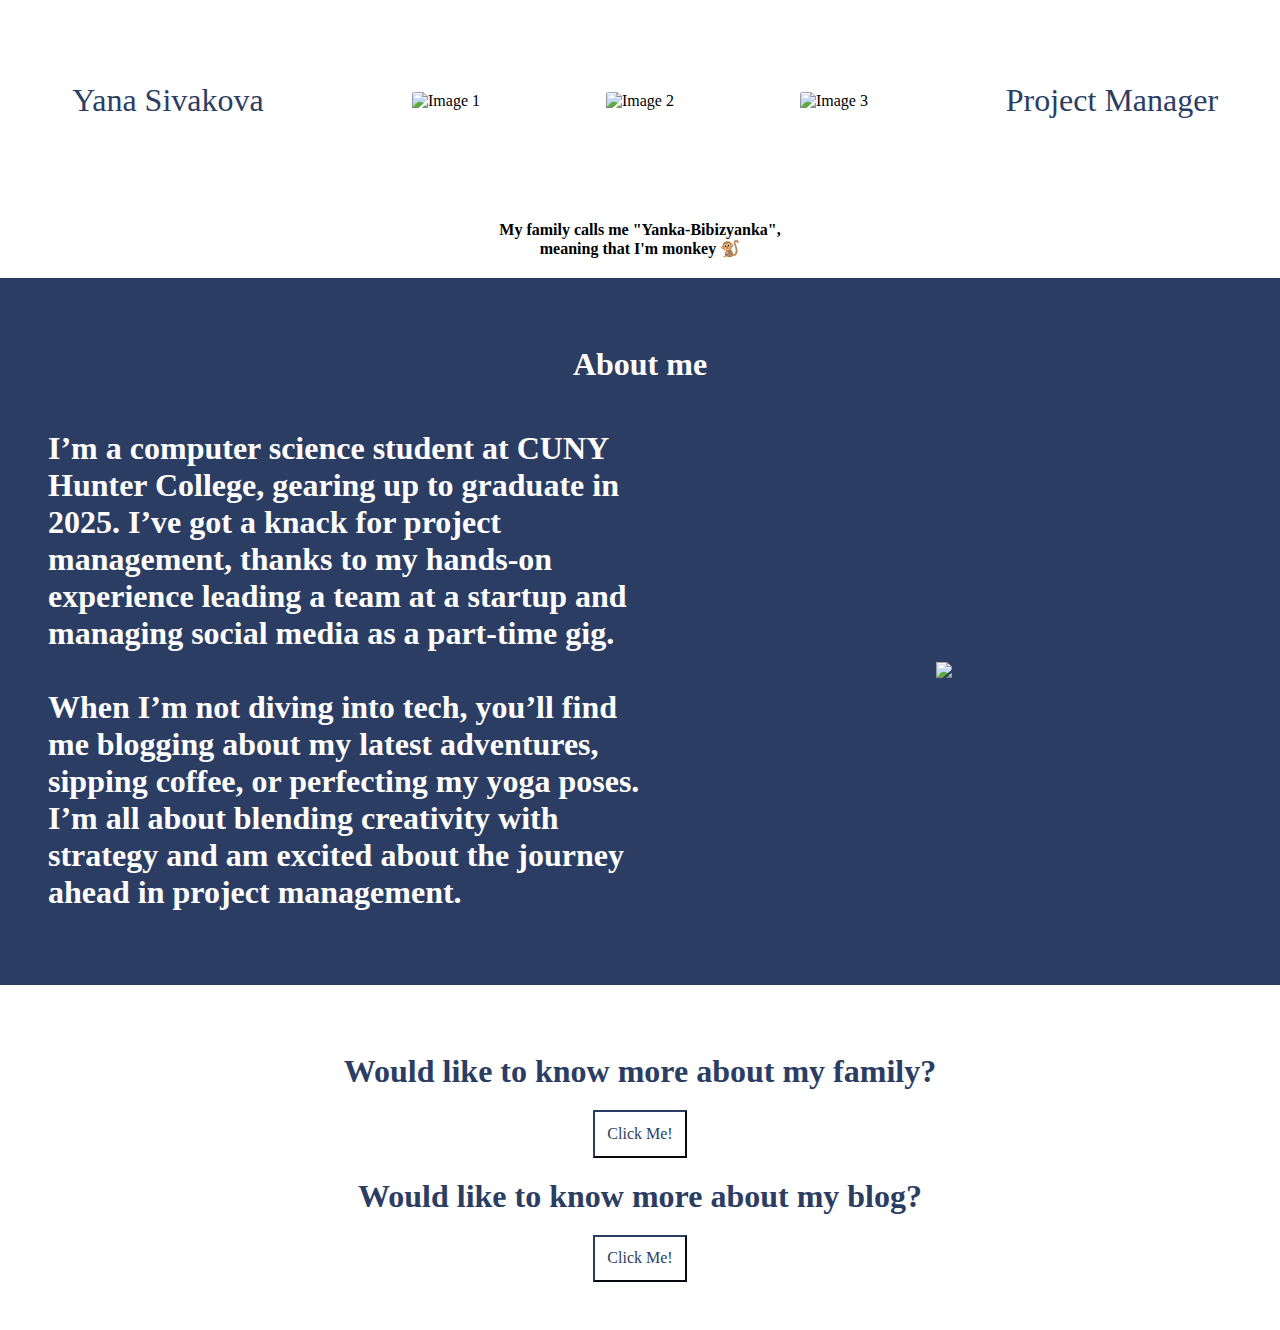
==== index.html @ 08c0b165 "Add files via upload" ====
<!DOCTYPE html>
<html>
  <head>
    <!-- *Metadata goes in here -->
    <title>Yana Sivakova HW1</title>
    <meta charset="UTF-8" />
    <meta name="viewport" content="width=device-width, initial-scale=1.0">
    <link rel="stylesheet" href="style.css">

  </head>

  <body>
    <!-- MAIN -->
    
      <div class="horizontal-container">
        <p class="side-text">Yana Sivakova</p>
        <img src="images/pic-1.jpg" alt="Image 1" class="small">
        <img src="images/pic-2.JPG" alt="Image 2" class="small">
        <img src="images/pic-3.jpg" alt="Image 3" class="small">
        <p class="side-text">Project Manager</p>
      </div>
      
      <h1 class="note"> My family calls me "Yanka-Bibizyanka",<br> meaning that I'm monkey 🐒 </h1>

      <div class="about">
        <h1> About me</h1>
        <div class="bio">
          <h2> I’m a computer science student at CUNY Hunter College, gearing up to graduate in 2025. I’ve got a knack for project management, thanks to my hands-on experience leading a team at a startup and managing social media as a part-time gig.

            <br><br> When I’m not diving into tech, you’ll find me blogging about my latest adventures, sipping coffee, or perfecting my yoga poses. I’m all about blending creativity with strategy and am excited about the journey ahead in project management.
          </h2> 
          <img src="images/monkeymem.png">
        </div>      
      </div>
      
      <div class="more-about">
        <h1> Would like to know more about my family? </h1>
        <a href="family.html">
          <button class="click"> Click Me!</button>
        </a>
        <h1> Would like to know more about my blog?</h1>
        <a href="sm.html">
          <button class="click"> Click Me!</button>
        </a>
      </div>
    
  </body>
</html>
---- style.css ----
body{
    display: block;
    background-color: white;
    font-family: Copperplate, Papyrus, fantasy;
    padding: 0;
    margin: 0;
}

/* Text Styling */
h1 {
  text-align: center;
  font-size: 10rem;
  margin: 20px 0;
}

.note {
  font-size: 1rem;
  font-style: Papyrus;
}

/* Container for horizontal layout of images and text */
.horizontal-container {
  display: flex;
  align-items: center; /* Vertically center items */
  justify-content: space-between; /* Distribute space between items */
  padding: 50px;
}

/* Specific image sizes */
.horizontal-container img {
  max-width: 20%; /* Ensures the image never overflows its container */
  width: auto; /* Maintains aspect ratio */
  padding: 0%;
  border-radius: 8%;
}

/* Side text styling */
.side-text {
  color: #2c3d63;
  flex: 1; /* Allow text blocks to grow and shrink */
  text-align: center;
  font-size: 2rem;
  max-width: 20%; /* Adjust as needed to fit within the layout */
}



.monkey {
  font-size: 10rem;
}

.about {
  background: #2c3d63;
  padding: 3rem;
}

.about h1 {
  font-size: 2rem;
  color: white;
}
.bio{
  display: flex;
  align-items: center;
  justify-content: space-between;
}


.bio h2 {
  font-size: 2rem;
  color: white;
  width: 50%; /* 50% of the viewport width */
}

.bio img{
  width: 25%; /* 50% of the viewport width */
  height: auto;
  object-fit: cover;
}

.more-about{
  display: flex;
  flex-direction: column;
  padding: 3rem;
  align-items: center;
  justify-items: center;
}

.more-about h1{
  color: #2c3d63;
  font-size: 2rem;
}

.click {
  background-color: white;
  color: #2c3d63;
  border-color: #2c3d63;
  font-family: inherit;
  font-size: 1rem;
  padding: 0.8rem;
  
}

.click:hover {
  background-color: #2c3d63;
  color: white;
}
a{
  text-decoration: none;
}


.about-family {
  background: #2c3d63;
  padding: 3rem;
}

.about-family h1 {
  font-size: 2rem;
  color: white;
}
.bio-family{
  display: flex;
  align-items: center;
  justify-content: space-between;
}


.bio-family h2 {
  font-size: 2rem;
  color: white;
  width: 50%; /* 50% of the viewport width */
}

.bio-family img{
  width: 50%; /* 50% of the viewport width */
  height: auto;
  object-fit: cover;
}

.about-sm {
  background: #2c3d63;
  padding: 3rem;
}

.about-sm h1 {
  font-size: 2rem;
  color: #2c3d63;
}
.bio-sm{
  display: flex;
  align-items: center;
  justify-content: space-between;
}


.bio-sm h2 {
  font-size: 2rem;
  color: #2c3d63;
  width: 50%; /* 50% of the viewport width */
}

.bio-sm img{
  width: 50%; /* 50% of the viewport width */
  height: auto;
  object-fit: cover;
}

.card {
  /* Add shadows to create the "card" effect */
  box-shadow: 0 4px 8px 0 rgba(0,0,0,0.2);
  transition: 0.3s;
  background-color: #2c3d63;
  color: white;
  margin: 1rem;
}

/* On mouse-over, add a deeper shadow */
.card:hover {
  box-shadow: 0 8px 16px 0 rgba(0,0,0,0.2);
}

/* Add some padding inside the card container */
.container {
  padding: 2px 16px;
}

.more-about-sm{
  display: flex;
  flex-direction: column;
  padding: 3rem;
  align-items: center;
  justify-items: center;
}

.more-about-sm h1{
  color: #2c3d63;
  font-size: 2rem;
}

.cards{
  display: flex;
  flex-direction: row;
  padding: 3rem;
  margin: 3rem;
  align-items: center;
  justify-items: space-between;
}
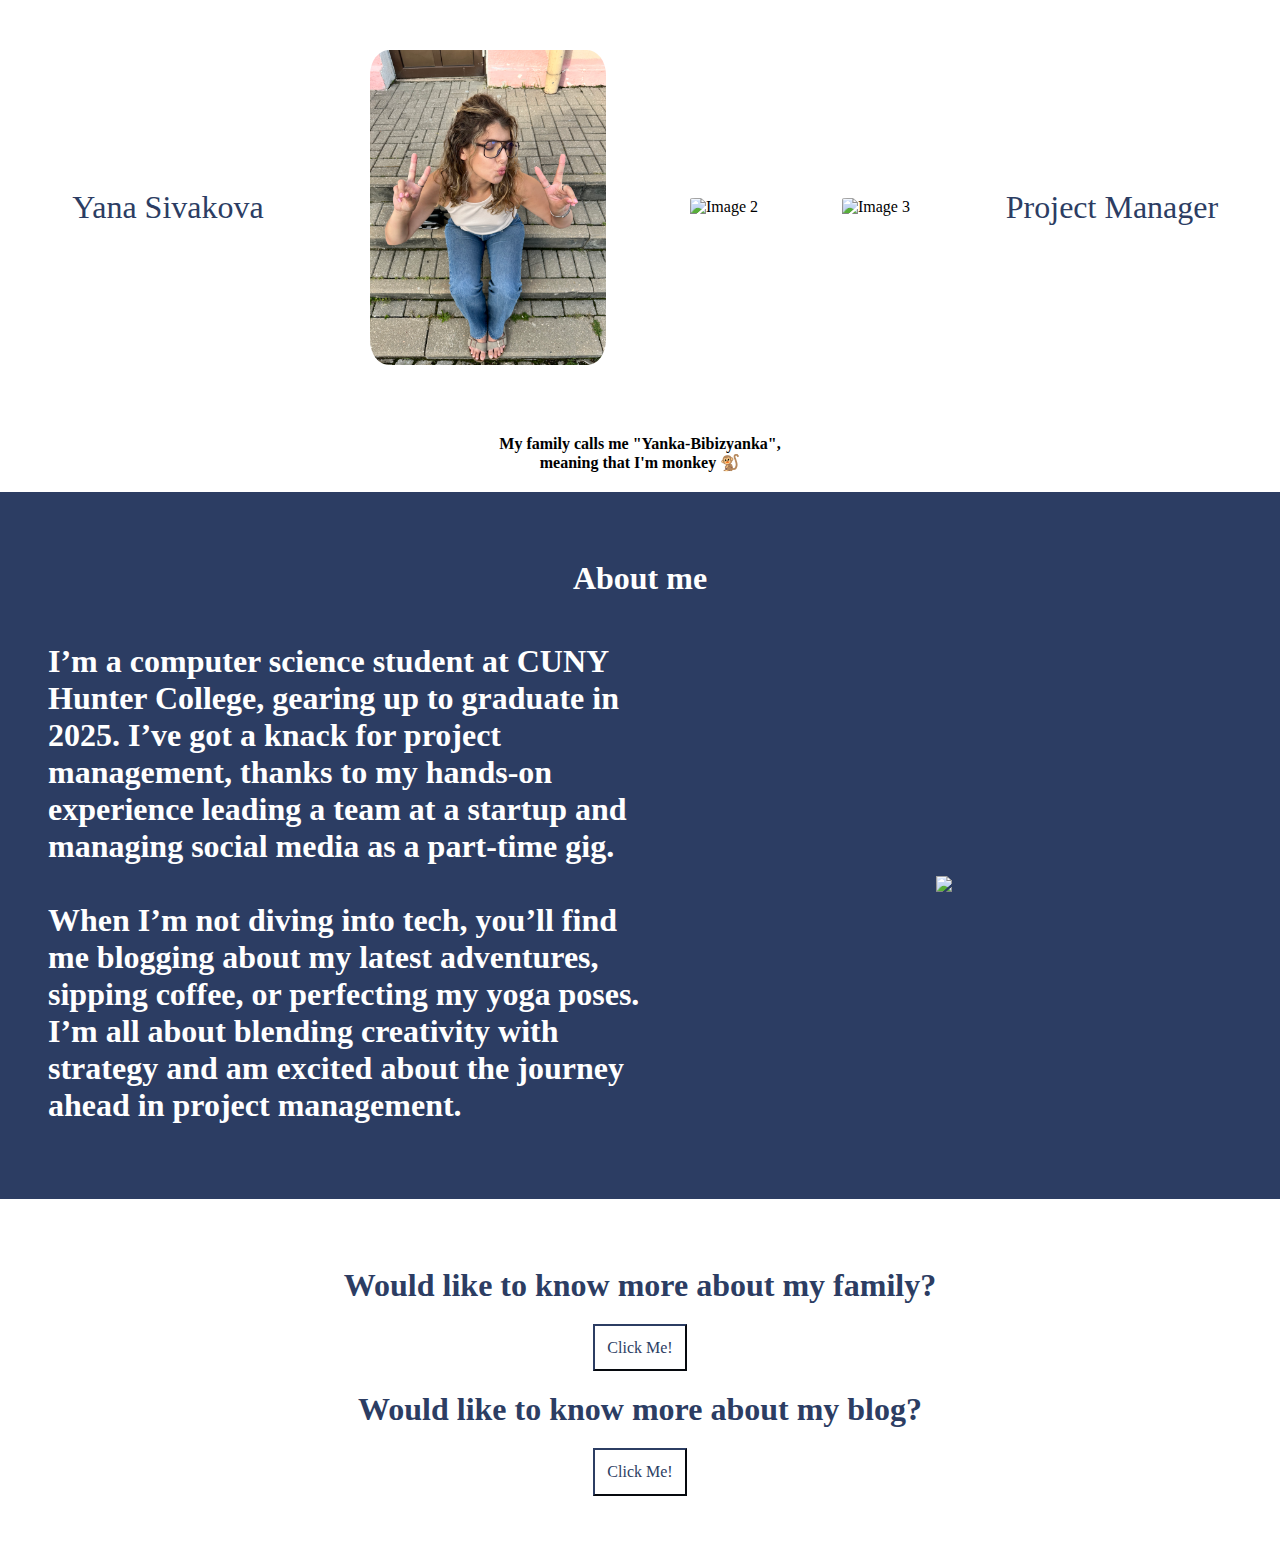
==== commit b3e2c1e4: "Add files via upload" ====
--- a/index.html
+++ b/index.html
@@ -14,7 +14,7 @@
     
       <div class="horizontal-container">
         <p class="side-text">Yana Sivakova</p>
-        <img src="images/pic-1.jpg" alt="Image 1" class="small">
+        <img src="pic-1.jpg" alt="Image 1" class="small">
         <img src="images/pic-2.JPG" alt="Image 2" class="small">
         <img src="images/pic-3.jpg" alt="Image 3" class="small">
         <p class="side-text">Project Manager</p>
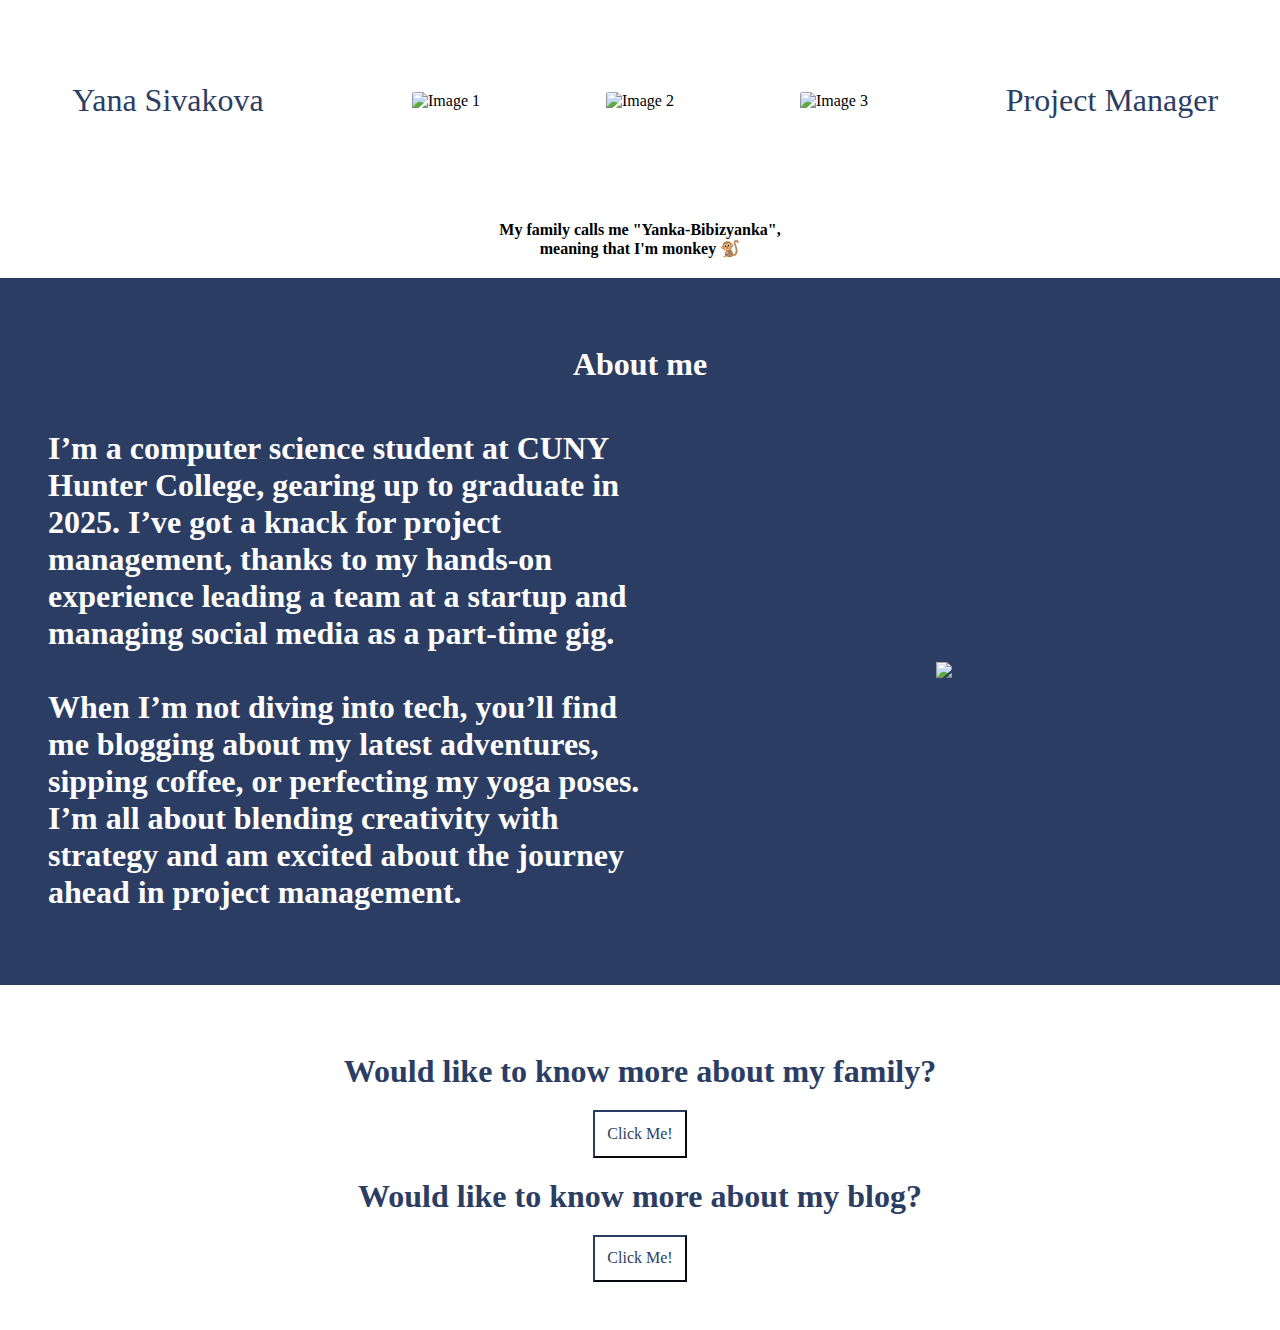
==== commit 4a5c04d5: "Add files via upload" ====
--- a/index.html
+++ b/index.html
@@ -14,7 +14,7 @@
     
       <div class="horizontal-container">
         <p class="side-text">Yana Sivakova</p>
-        <img src="pic-1.jpg" alt="Image 1" class="small">
+        <img src="images/pic-1.jpg" alt="Image 1" class="small">
         <img src="images/pic-2.JPG" alt="Image 2" class="small">
         <img src="images/pic-3.jpg" alt="Image 3" class="small">
         <p class="side-text">Project Manager</p>
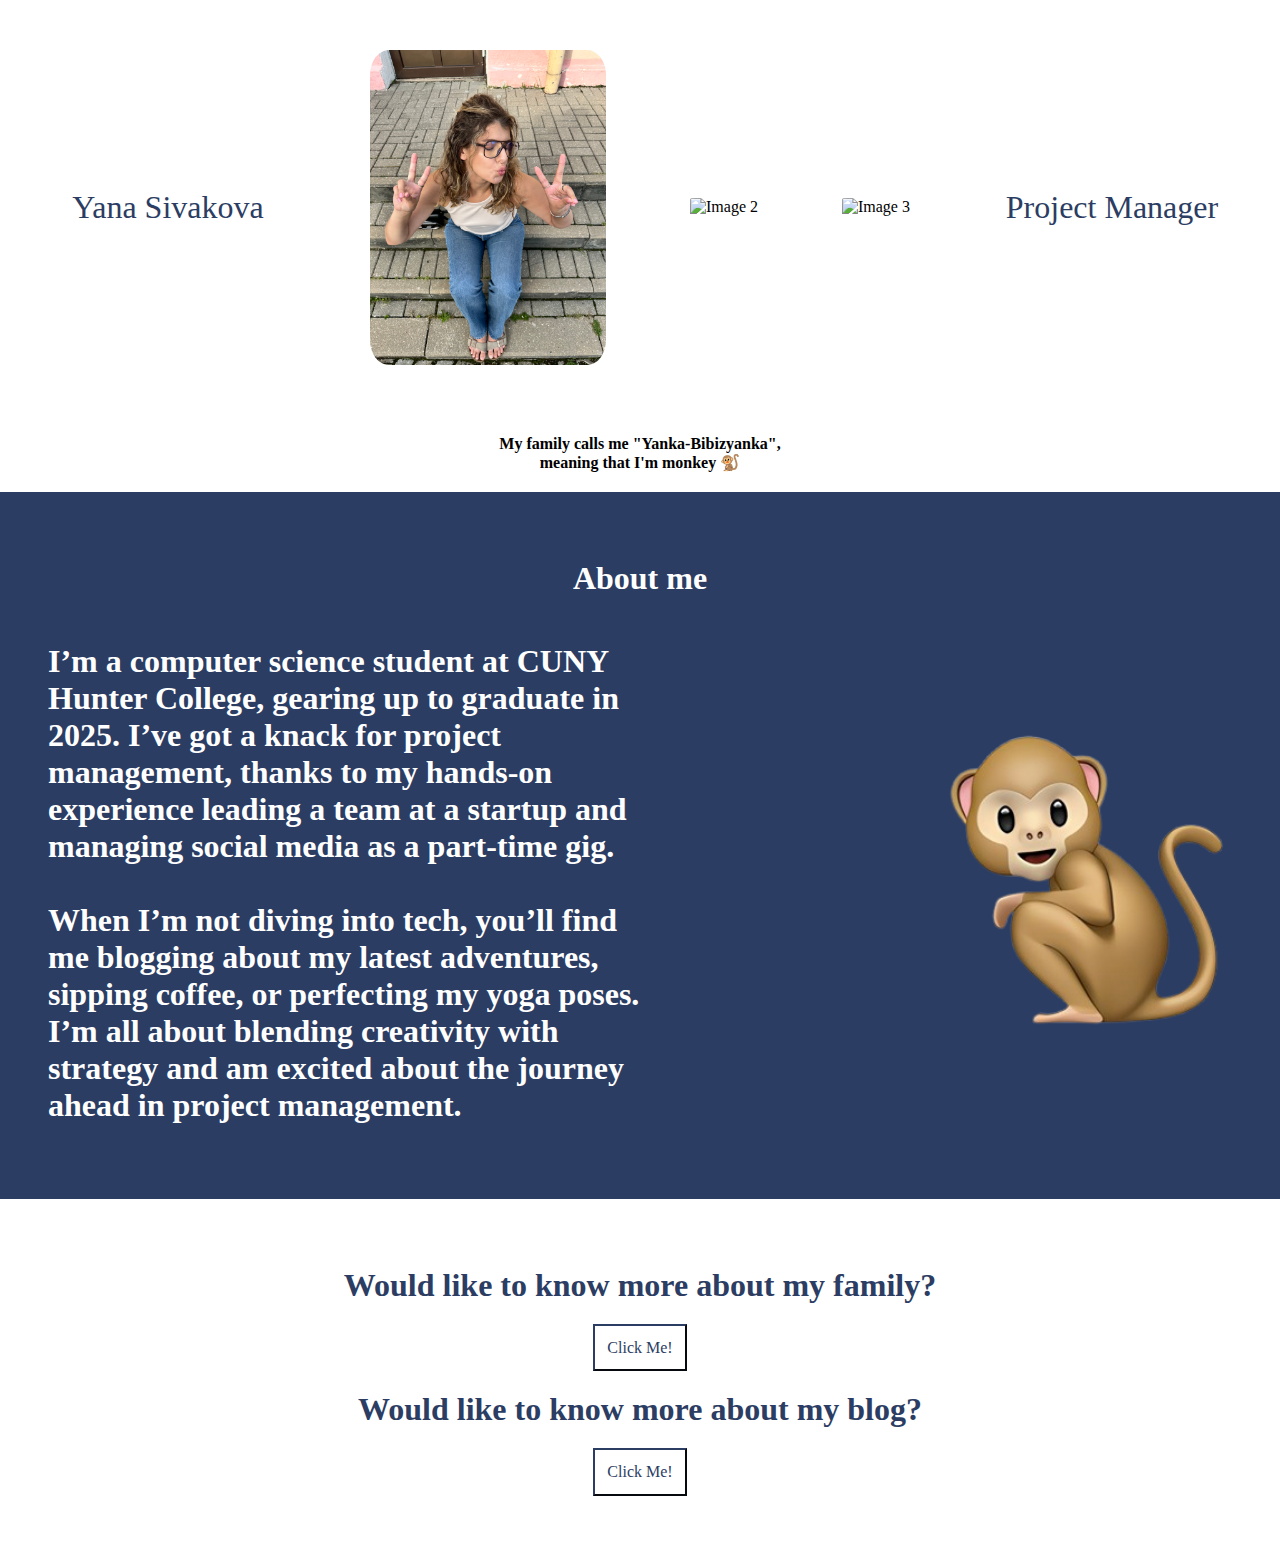
==== commit 7288ecf8: "Add files via upload" ====
--- a/index.html
+++ b/index.html
@@ -14,9 +14,9 @@
     
       <div class="horizontal-container">
         <p class="side-text">Yana Sivakova</p>
-        <img src="images/pic-1.jpg" alt="Image 1" class="small">
-        <img src="images/pic-2.JPG" alt="Image 2" class="small">
-        <img src="images/pic-3.jpg" alt="Image 3" class="small">
+        <img src="pic-1.jpg" alt="Image 1" class="small">
+        <img src="pic-2.JPG" alt="Image 2" class="small">
+        <img src="pic-3.jpg" alt="Image 3" class="small">
         <p class="side-text">Project Manager</p>
       </div>
       
@@ -29,7 +29,7 @@
 
             <br><br> When I’m not diving into tech, you’ll find me blogging about my latest adventures, sipping coffee, or perfecting my yoga poses. I’m all about blending creativity with strategy and am excited about the journey ahead in project management.
           </h2> 
-          <img src="images/monkeymem.png">
+          <img src="monkeymem.png">
         </div>      
       </div>
       
